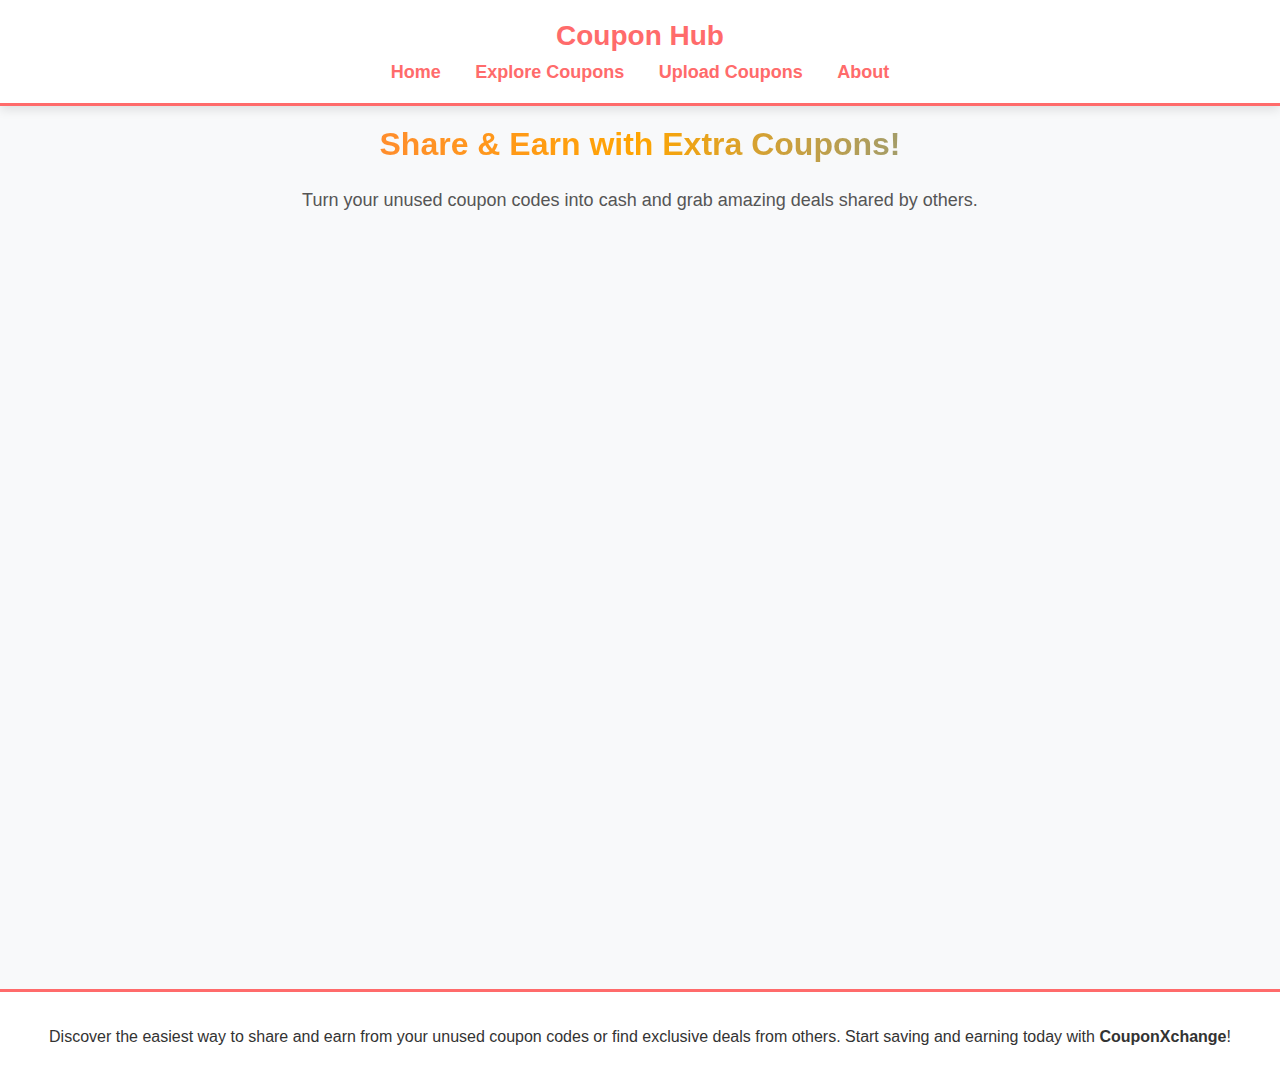
==== index.html @ 7a5774be "Add files via upload" ====
<!DOCTYPE html>
<html lang="en">
<head>
    <meta charset="UTF-8">
    <meta name="viewport" content="width=device-width, initial-scale=1.0">
    <title>Home - Coupon Hub</title>
    <link rel="stylesheet" href="styles.css">
    <script src="https://cdnjs.cloudflare.com/ajax/libs/jquery/3.6.0/jquery.min.js"></script> <!-- jQuery for animation -->
</head>
<body>
    <header>
        <h1>Coupon Hub</h1>
        <nav>
            <a href="index.html">Home</a>
            <a href="explore.html">Explore Coupons</a>
            <a href="upload.html">Upload Coupons</a>
            <a href="about.html">About</a>
        </nav>
    </header>

    <!-- New Heading & Description -->
    <section class="intro">
        <h2>Share & Earn with Extra Coupons!</h2>
        <p>Turn your unused coupon codes into cash and grab amazing deals shared by others.</p>
    </section>

    <main class="home-container">
        <div class="section explore" onclick="window.location.href='explore.html'">
            <img src="explore.webp" alt="Explore Coupons">
            <h2>Explore Coupons</h2>
            <p>Find the best deals and save money on your favorite brands!</p>
        </div>

        <div class="section money">
            <img src="money.webp" alt="Save Money">
            <h2>Save & Earn</h2>
            <p>Use coupons and maximize your savings with exclusive offers.</p>
        </div>

        <div class="section upload" onclick="window.location.href='upload.html'">
            <img src="upload.jpg" alt="Upload Coupons">
            <h2>Upload Coupons</h2>
            <p>Share your coupon codes and help others save too!</p>
        </div>
    </main>

    <!-- New Content at the End -->
    <footer class="footer">
        <p>Discover the easiest way to share and earn from your unused coupon codes or find exclusive deals from others. Start saving and earning today with <strong>CouponXchange</strong>!</p>
    </footer>

    <script>
        $(document).ready(function () {
            $(".section").hide().fadeIn(1000); // Smooth fade-in effect
        });
    </script>
</body>
</html>
---- styles.css ----
/* Light & Colorful Theme */
body {
    background-color: #f8f9fa;
    color: #333;
    font-family: "Poppins", Arial, sans-serif;
    margin: 0;
    padding: 0;
    text-align: center;
}

/* Header */
header {
    background: #ffffff;
    padding: 20px;
    text-align: center;
    box-shadow: 0px 4px 10px rgba(0, 0, 0, 0.1);
    border-bottom: 3px solid #ff6b6b;
}

header h1 {
    margin: 0;
    font-size: 28px;
    color: #ff6b6b;
}

nav {
    margin-top: 10px;
}

nav a {
    color: #ff6b6b;
    text-decoration: none;
    margin: 0 15px;
    font-size: 18px;
    font-weight: bold;
    transition: 0.3s;
}

nav a:hover {
    color: #1e90ff;
}

/* Home Page Layout */
.home-container {
    display: flex;
    justify-content: center;
    align-items: center;
    height: 80vh;
    gap: 20px;
}

/* Sections */
.section {
    width: 30%;
    background: #ffffff;
    padding: 20px;
    border-radius: 12px;
    box-shadow: 0px 4px 10px rgba(0, 0, 0, 0.1);
    transition: transform 0.3s ease, box-shadow 0.3s ease;
    cursor: pointer;
}

.section:hover {
    transform: translateY(-5px);
    box-shadow: 0px 6px 15px rgba(255, 102, 102, 0.4);
}

/* Images */
.section img {
    width: 100px;
    height: 100px;
    margin-bottom: 10px;
    filter: drop-shadow(2px 2px 5px rgba(255, 102, 102, 0.3));
}

/* Animations */
@keyframes fadeIn {
    from { opacity: 0; transform: translateY(10px); }
    to { opacity: 1; transform: translateY(0); }
}

.section {
    animation: fadeIn 1s ease-in-out;
}

/* ------------------------- */
/* Styling for Headings, Titles & Footer */
/* ------------------------- */

/* Heading (Share & Earn) */
.intro h2 {
    font-size: 32px;
    font-weight: bold;
    background: linear-gradient(90deg, #ff6b6b, #ffa502, #1e90ff);
    -webkit-background-clip: text;
    -webkit-text-fill-color: transparent;
    margin-top: 20px;
    animation: fadeIn 1s ease-in-out;
}

/* Description */
.intro p {
    font-size: 18px;
    color: #555;
    margin-top: 10px;
}

/* Footer Text */
.footer {
    margin-top: 40px;
    padding: 20px;
    background: #ffffff;
    font-size: 16px;
    color: #333;
    text-shadow: none;
    border-top: 3px solid #ff6b6b;
}

/* ------------------------- */
/* Styling for Explore Page */
/* ------------------------- */

/* Explore Coupons Grid */
#couponList {
    display: grid;
    grid-template-columns: repeat(auto-fit, minmax(250px, 1fr));
    gap: 20px;
    padding: 20px;
    max-width: 90%;
    margin: auto;
}

/* Coupon Cards */
.coupon-card {
    background: #ffffff;
    padding: 15px;
    border-radius: 12px;
    box-shadow: 0px 4px 10px rgba(0, 0, 0, 0.1);
    text-align: center;
    transition: transform 0.3s ease, box-shadow 0.3s ease;
}

.coupon-card:hover {
    transform: scale(1.05);
    box-shadow: 0px 6px 15px rgba(255, 102, 102, 0.3);
}

/* Coupon Details */
.coupon-card h3 {
    font-size: 22px;
    color: #ff6b6b;
}

.coupon-card p {
    font-size: 16px;
    margin: 5px 0;
}

/* Show Code Button */
.btn {
    background-color: #ff6b6b;
    color: white;
    border: none;
    padding: 10px 15px;
    font-size: 16px;
    border-radius: 8px;
    cursor: pointer;
    transition: background 0.3s ease;
}

.btn:hover {
    background-color: #e63946;
}

/* ------------------------- */
/* Styling for Upload Page */
/* ------------------------- */

/* Light & Colorful Theme */
body {
    background-color: #f8f9fa;
    color: #333;
    font-family: "Poppins", Arial, sans-serif;
    margin: 0;
    padding: 0;
    text-align: center;
}

/* Header */
header {
    background: #ffffff;
    padding: 20px;
    text-align: center;
    box-shadow: 0px 4px 10px rgba(0, 0, 0, 0.1);
    border-bottom: 3px solid #ff6b6b;
}

header h1 {
    margin: 0;
    font-size: 28px;
    color: #ff6b6b;
}

nav {
    margin-top: 10px;
}

nav a {
    color: #ff6b6b;
    text-decoration: none;
    margin: 0 15px;
    font-size: 18px;
    font-weight: bold;
    transition: 0.3s;
}

nav a:hover {
    color: #1e90ff;
}

/* Home Page Layout */
.home-container {
    display: flex;
    justify-content: center;
    align-items: center;
    height: 80vh;
    gap: 20px;
}

/* Sections */
.section {
    width: 30%;
    background: #ffffff;
    padding: 20px;
    border-radius: 12px;
    box-shadow: 0px 4px 10px rgba(0, 0, 0, 0.1);
    transition: transform 0.3s ease, box-shadow 0.3s ease;
    cursor: pointer;
}

.section:hover {
    transform: translateY(-5px);
    box-shadow: 0px 6px 15px rgba(255, 102, 102, 0.4);
}

/* Images */
.section img {
    width: 100px;
    height: 100px;
    margin-bottom: 10px;
    filter: drop-shadow(2px 2px 5px rgba(255, 102, 102, 0.3));
}

/* Animations */
@keyframes fadeIn {
    from { opacity: 0; transform: translateY(10px); }
    to { opacity: 1; transform: translateY(0); }
}

.section {
    animation: fadeIn 1s ease-in-out;
}

/* ------------------------- */
/* Styling for Headings, Titles & Footer */
/* ------------------------- */

/* Heading (Share & Earn) */
.intro h2 {
    font-size: 32px;
    font-weight: bold;
    background: linear-gradient(90deg, #ff6b6b, #ffa502, #1e90ff);
    -webkit-background-clip: text;
    -webkit-text-fill-color: transparent;
    margin-top: 20px;
    animation: fadeIn 1s ease-in-out;
}

/* Description */
.intro p {
    font-size: 18px;
    color: #555;
    margin-top: 10px;
}

/* Footer Text */
.footer {
    margin-top: 40px;
    padding: 20px;
    background: #ffffff;
    font-size: 16px;
    color: #333;
    text-shadow: none;
    border-top: 3px solid #ff6b6b;
}

/* ------------------------- */
/* Styling for Explore Page */
/* ------------------------- */

/* Explore Coupons Grid */
#couponList {
    display: grid;
    grid-template-columns: repeat(auto-fit, minmax(250px, 1fr));
    gap: 20px;
    padding: 20px;
    max-width: 90%;
    margin: auto;
}

/* Coupon Cards */
.coupon-card {
    background: #ffffff;
    padding: 15px;
    border-radius: 12px;
    box-shadow: 0px 4px 10px rgba(0, 0, 0, 0.1);
    text-align: center;
    transition: transform 0.3s ease, box-shadow 0.3s ease;
}

.coupon-card:hover {
    transform: scale(1.05);
    box-shadow: 0px 6px 15px rgba(255, 102, 102, 0.3);
}

/* Coupon Details */
.coupon-card h3 {
    font-size: 22px;
    color: #ff6b6b;
}

.coupon-card p {
    font-size: 16px;
    margin: 5px 0;
}

/* Show Code Button */
.btn {
    background-color: #ff6b6b;
    color: white;
    border: none;
    padding: 10px 15px;
    font-size: 16px;
    border-radius: 8px;
    cursor: pointer;
    transition: background 0.3s ease;
}

.btn:hover {
    background-color: #e63946;
}

/* ------------------------- */
/* Styling for Upload Page */
/* ------------------------- */

.upload-container {
    display: flex;
    justify-content: center;
    align-items: center;
    height: 80vh;
    padding: 20px;
}

/* Upload Form Frame */
.upload-frame {
    background: linear-gradient(135deg, #ff6b6b, #ffa502);
    padding: 5px;
    border-radius: 15px;
    box-shadow: 0px 4px 15px rgba(255, 102, 102, 0.3);
    width: 450px; /* Fixed width */
    height: 500px; /* Fixed height */
    display: flex;
    justify-content: center;
    align-items: center;
}

/* Form Content Inside Frame */
.upload-form {
    background: #ffffff;
    padding: 30px;
    border-radius: 12px;
    text-align: left;
    width: 100%;
    height: 100%;
    display: flex;
    flex-direction: column;
    justify-content: center;
    animation: fadeIn 1s ease-in-out;
}

/* Form Title */
.upload-form h2 {
    font-size: 24px;
    color: #ff6b6b;
    text-align: center;
    margin-bottom: 15px;
}

/* Form Inputs */
.upload-form label {
    font-size: 16px;
    color: #555;
    display: block;
    margin: 10px 0 5px;
}

.upload-form input, .upload-form select, .upload-form textarea {
    width: 100%;
    padding: 10px;
    border: 1px solid #ff6b6b;
    border-radius: 8px;
    background: #f8f9fa;
    color: #333;
    font-size: 16px;
    margin-bottom: 10px;
}

.upload-form input:focus, .upload-form select:focus, .upload-form textarea:focus {
    outline: none;
    border-color: #ffa502;
    box-shadow: 0px 0px 8px rgba(255, 165, 2, 0.5);
}

/* Submit Button */
.upload-form button {
    width: 100%;
    padding: 12px;
    background: #ff6b6b;
    color: white;
    font-size: 18px;
    border: none;
    border-radius: 8px;
    cursor: pointer;
    transition: background 0.3s ease;
}

.upload-form button:hover {
    background: #e63946;
}

/* Submission Confirmation */
.submission-message {
    display: none;
    text-align: center;
    background: #ffffff;
    padding: 30px;
    border-radius: 12px;
    width: 100%;
    height: 100%;
    box-shadow: 0px 4px 15px rgba(255, 102, 102, 0.3);
    animation: fadeIn 1s ease-in-out;
}

.submission-message h2 {
    font-size: 24px;
    color: #ff6b6b;
    margin-bottom: 15px;
}

.submission-message button {
    width: 80%;
    padding: 12px;
    background: #ffa502;
    color: white;
    font-size: 16px;
    border: none;
    border-radius: 8px;
    cursor: pointer;
    margin: 10px;
    transition: background 0.3s ease;
}

.submission-message button:hover {
    background: #e63946;
}
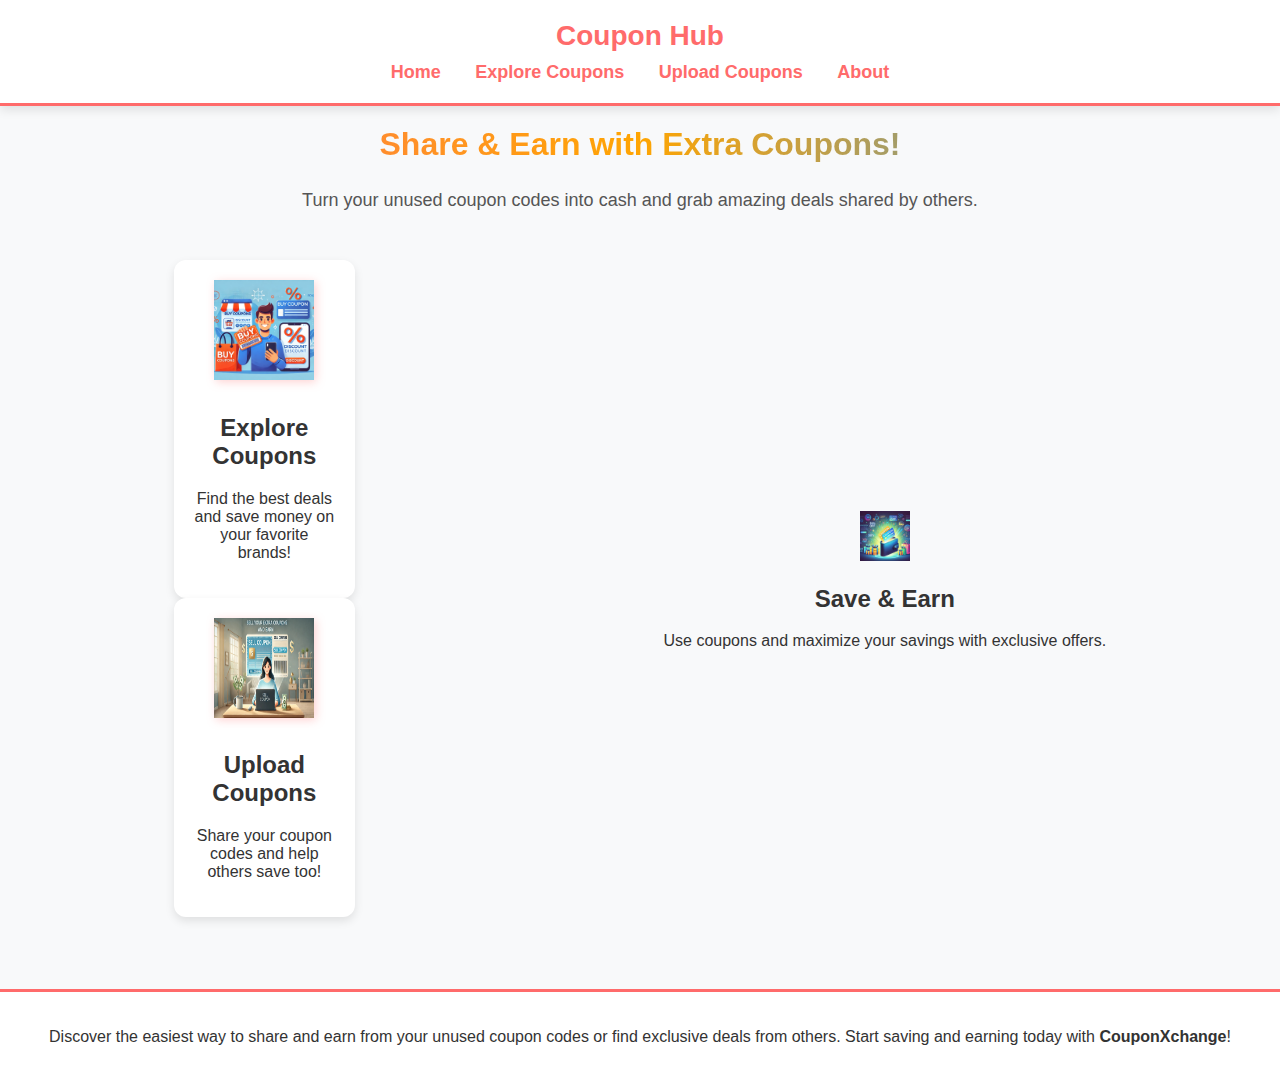
==== commit 3c93df2f: "Update index.html" ====
--- a/index.html
+++ b/index.html
@@ -5,7 +5,8 @@
     <meta name="viewport" content="width=device-width, initial-scale=1.0">
     <title>Home - Coupon Hub</title>
     <link rel="stylesheet" href="styles.css">
-    <script src="https://cdnjs.cloudflare.com/ajax/libs/jquery/3.6.0/jquery.min.js"></script> <!-- jQuery for animation -->
+    <script src="https://cdnjs.cloudflare.com/ajax/libs/jquery/3.6.0/jquery.min.js"></script>
+    <script src="script.js" defer></script>
 </head>
 <body>
     <header>
@@ -17,42 +18,36 @@
             <a href="about.html">About</a>
         </nav>
     </header>
-
-    <!-- New Heading & Description -->
+    
     <section class="intro">
         <h2>Share & Earn with Extra Coupons!</h2>
         <p>Turn your unused coupon codes into cash and grab amazing deals shared by others.</p>
     </section>
-
+    
     <main class="home-container">
-        <div class="section explore" onclick="window.location.href='explore.html'">
-            <img src="explore.webp" alt="Explore Coupons">
-            <h2>Explore Coupons</h2>
-            <p>Find the best deals and save money on your favorite brands!</p>
+        <div class="top-sections">
+            <div class="section explore" onclick="window.location.href='explore.html'">
+                <img src="explore.webp" alt="Explore Coupons" width="100%">
+                <h2>Explore Coupons</h2>
+                <p>Find the best deals and save money on your favorite brands!</p>
+            </div>
+            
+            <div class="section upload" onclick="window.location.href='upload.html'">
+                <img src="upload.jpg" alt="Upload Coupons" width="100%">
+                <h2>Upload Coupons</h2>
+                <p>Share your coupon codes and help others save too!</p>
+            </div>
         </div>
-
-        <div class="section money">
-            <img src="money.webp" alt="Save Money">
+        
+        <div class="fixed-section">
+            <img src="money.webp" alt="Save Money" width="50">
             <h2>Save & Earn</h2>
             <p>Use coupons and maximize your savings with exclusive offers.</p>
         </div>
-
-        <div class="section upload" onclick="window.location.href='upload.html'">
-            <img src="upload.jpg" alt="Upload Coupons">
-            <h2>Upload Coupons</h2>
-            <p>Share your coupon codes and help others save too!</p>
-        </div>
     </main>
-
-    <!-- New Content at the End -->
+    
     <footer class="footer">
         <p>Discover the easiest way to share and earn from your unused coupon codes or find exclusive deals from others. Start saving and earning today with <strong>CouponXchange</strong>!</p>
     </footer>
-
-    <script>
-        $(document).ready(function () {
-            $(".section").hide().fadeIn(1000); // Smooth fade-in effect
-        });
-    </script>
 </body>
 </html>
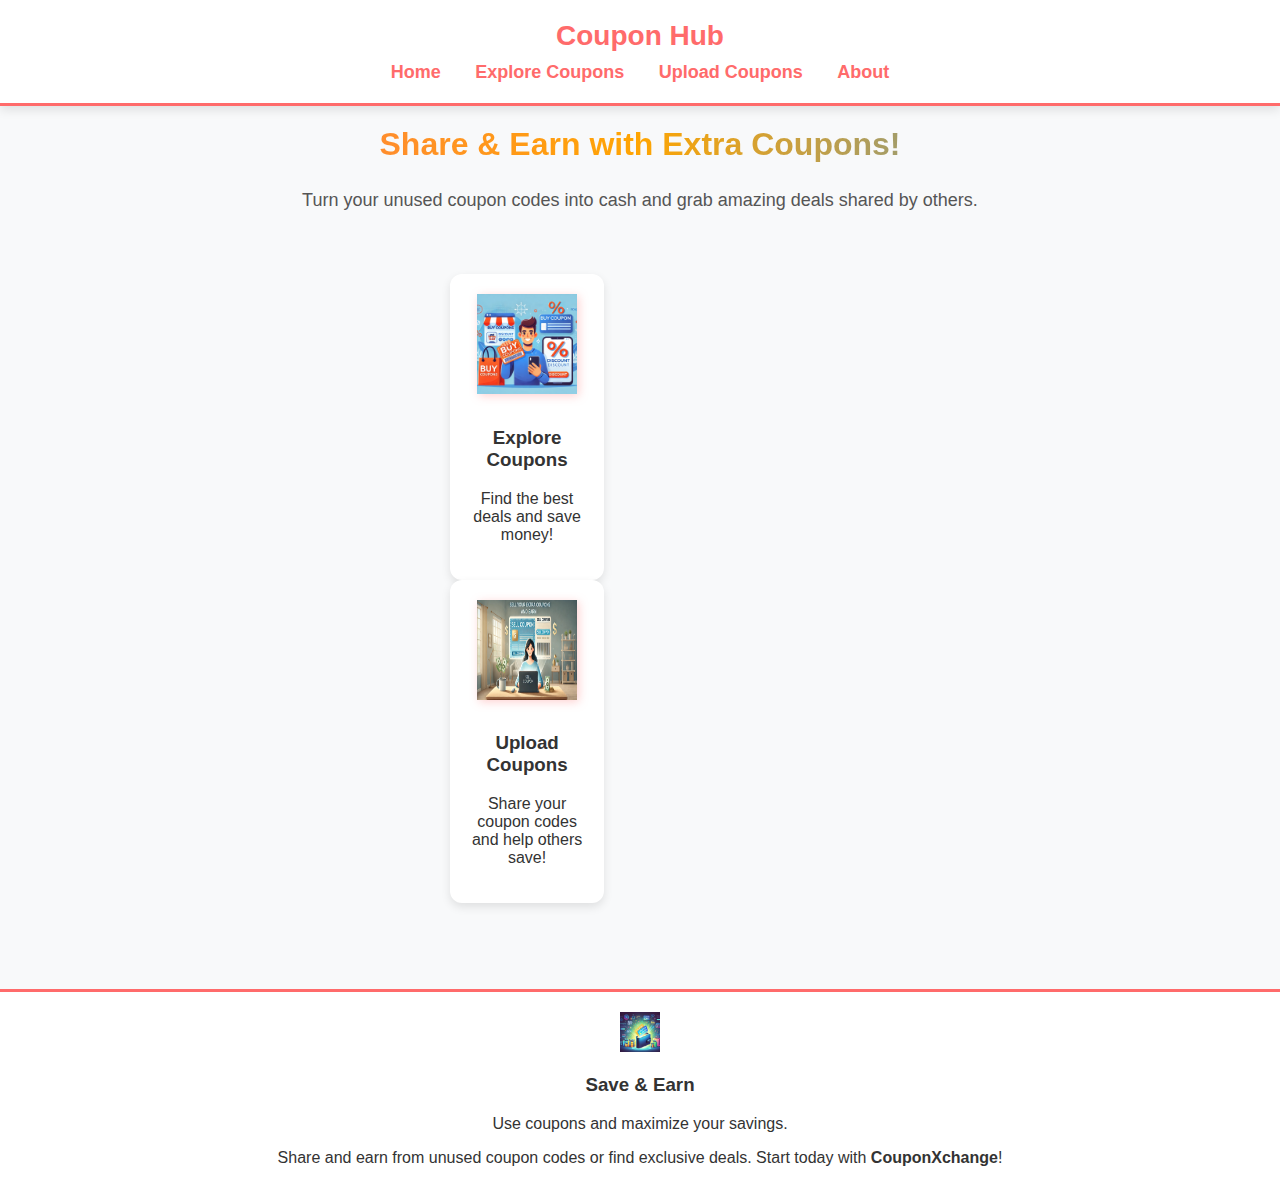
==== commit 8b38959e: "Update index.html" ====
--- a/index.html
+++ b/index.html
@@ -25,29 +25,26 @@
     </section>
     
     <main class="home-container">
-        <div class="top-sections">
+        <div class="middle-sections">
             <div class="section explore" onclick="window.location.href='explore.html'">
-                <img src="explore.webp" alt="Explore Coupons" width="100%">
-                <h2>Explore Coupons</h2>
-                <p>Find the best deals and save money on your favorite brands!</p>
+                <img src="explore.webp" alt="Explore Coupons">
+                <h3>Explore Coupons</h3>
+                <p>Find the best deals and save money!</p>
             </div>
-            
+
             <div class="section upload" onclick="window.location.href='upload.html'">
-                <img src="upload.jpg" alt="Upload Coupons" width="100%">
-                <h2>Upload Coupons</h2>
-                <p>Share your coupon codes and help others save too!</p>
+                <img src="upload.jpg" alt="Upload Coupons">
+                <h3>Upload Coupons</h3>
+                <p>Share your coupon codes and help others save!</p>
             </div>
         </div>
-        
-        <div class="fixed-section">
-            <img src="money.webp" alt="Save Money" width="50">
-            <h2>Save & Earn</h2>
-            <p>Use coupons and maximize your savings with exclusive offers.</p>
-        </div>
     </main>
-    
-    <footer class="footer">
-        <p>Discover the easiest way to share and earn from your unused coupon codes or find exclusive deals from others. Start saving and earning today with <strong>CouponXchange</strong>!</p>
+
+    <footer class="footer">       
+        <img src="money.webp" alt="Save Money" width="40">
+        <h3>Save & Earn</h3>
+        <p>Use coupons and maximize your savings.</p>
+        <p>Share and earn from unused coupon codes or find exclusive deals. Start today with <strong>CouponXchange</strong>!</p>
     </footer>
 </body>
 </html>
